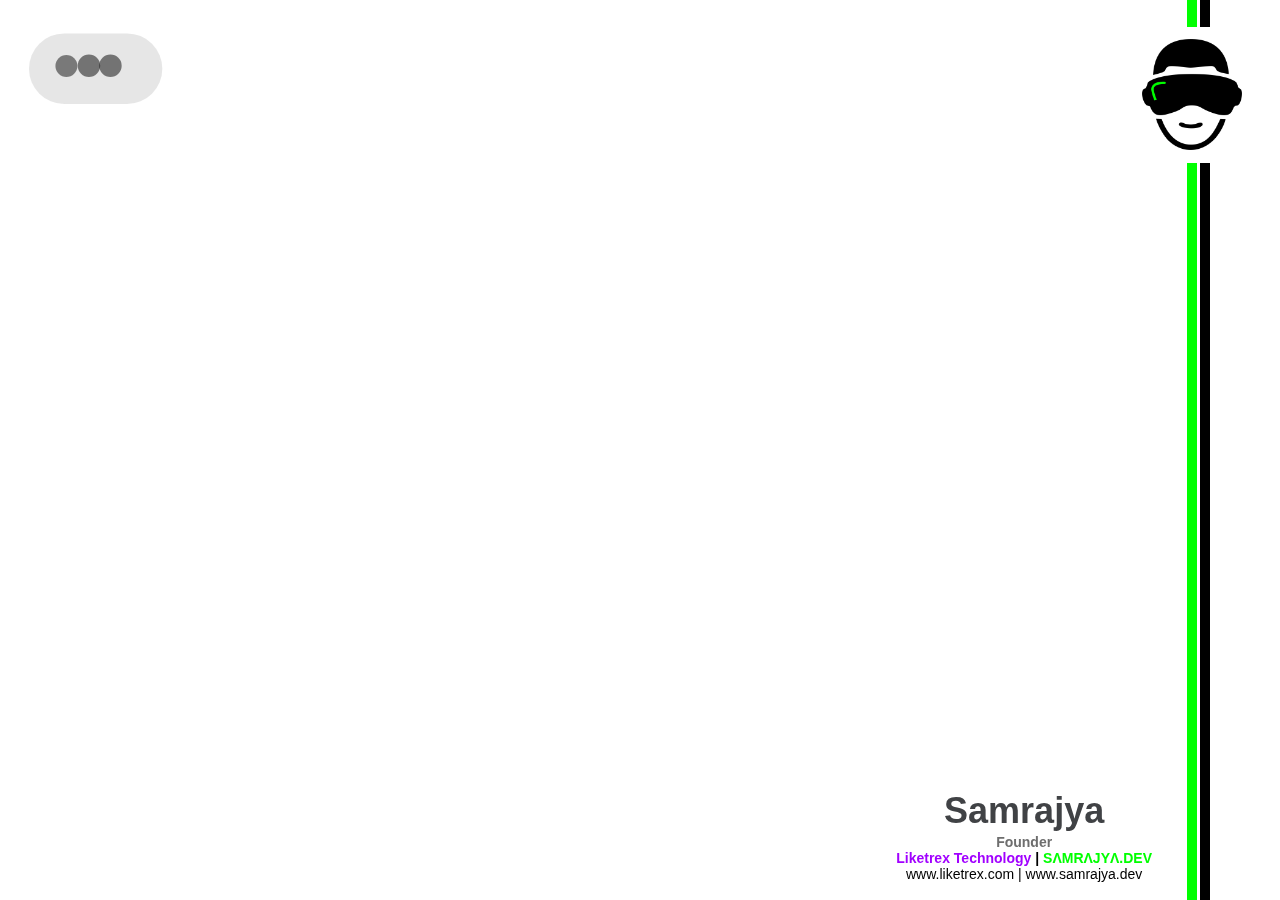
==== index.html @ 57734785 "Chat Bot added" ====
<!doctype html>
<html>
<head>
  <title>Samrajya Pujari</title>
  <meta charset="utf-8">
  <meta name="viewport" content="width=device-width, initial-scale=1, maximum-scale=1" />
  <meta name="description" content="I design and code things on the web. Samrajya Pujari samrajya.dev" />
  <meta property="og:site_name" content="samrajya.dev" />
  <meta property="og:title" content="Samrajya Pujari" />
  <meta property="og:description" content="I design and code things on the web. Samrajya Pujari samrajya.dev" />
  <meta property="og:type" content="website" />
  <meta property="og:url" content="https://samrajya.dev"/>
  <meta property="og:image" content="https://samrajya.dev/img/og-image.png" />
  <meta property="og:image:type" content="image/png" />
  <meta property="og:image:width" content="768" />
  <meta property="og:image:height" content="416" />
  <link rel="icon" type="image/png" href="img/logo.png" />
  <link rel="apple-touch-icon" href="img/apple-touch-icon.png" />
  <link rel="stylesheet" type="text/css" media="screen" href="css/styles.css" />
</head>
<body>
  <div class="messages"></div>
  <div class="strip-1"></div>
  <div class="strip-2"></div>
  <div class="logo-img">
    <img src="img/logo2.png" alt="Samrajya Pujari Full Stack Developer | Chief Coffee & Code Officer | Freelancer">
  </div>
  <div class="person">
    <div class="name">Samrajya</div>
    <b><div class="title" style="font-style: normal;">Founder</div></b>
    <div style="font-size:14px;">
    <span style="color:#a100ff;"><b>Liketrex Technology </span>| <span style="color:#00ff00;">SΛMRΛJYΛ.DEV</span> </b><br>
    <a href="https://liketrex.com" target="_blank" style="text-decoration: none; color:black">www.liketrex.com </a> 
    | 
    <a href="https://samrajya.dev" target="_blank" style="text-decoration: none; color:black">www.samrajya.dev</a><br>
    </div>
    </div>
  <script src="js/anime.js"></script>
  <script src="js/scripts.js"></script>
  <script type="text/javascript" id="zsiqchat">var $zoho=$zoho || {};$zoho.salesiq = $zoho.salesiq || {widgetcode: "e8a50fb1948e401c9a980efd4bddfc1600f9440d352703205f06ff3755c0651a0066838331a896734d364679d28a7fca", values:{},ready:function(){}};var d=document;s=d.createElement("script");s.type="text/javascript";s.id="zsiqscript";s.defer=true;s.src="https://salesiq.zoho.in/widget";t=d.getElementsByTagName("script")[0];t.parentNode.insertBefore(s,t);</script>
</body>
</html>
---- css/styles.css ----
:root { font-size: 1.125rem; }
@media (min-width: 600px) { :root { font-size: 1.5rem; } }
@media (min-width: 900px) { :root { font-size: 1.75rem; } }
@media (min-width: 1200px) { :root { font-size: 2rem; } }
*, *:before, *:after {
  margin: 0;
  padding: 0;
  box-sizing: border-box;
}
body {
  display: flex;
  flex-direction: column;
  align-items: center;
  min-width: 100vw;
  min-height: 100vh;
  font-family: "Helvetica Neue", Helvetica, Arial, sans-serif;
  background: #FFF;
}
.messages {
  overflow: auto;
  width: 100vw;
  max-height: 100vh;
  padding: 1rem .9rem;
}
.bubble {
  overflow: hidden;
  display: inline-block;
  margin: 0 0 .125rem 0;
  padding: .5rem .85rem;
  line-height: 1.25rem;
  border-radius: 1.25rem;
  transform-origin: 0 100%;
  vertical-align: middle;
  transition: border-radius .25s ease-out .075s;
}
.bubble.left.cornered {
  border-bottom-left-radius: 0;
}
.bubble.left {
  background: rgba(206,206,206,0.50);
}
.bubble:after {
  content: "";
  position: absolute;
  bottom: 0;
  left: -.5rem;
  width: .5rem;
  height: .5rem;
  background-image: url(../img/corner.svg);
  background-size: .5rem .5rem;
  background-position: .5rem 0;
  background-repeat: no-repeat;
  transition: background-position .15s ease-in;
}
.bubble.cornered:after {
  background-position: 0 0;
}
.bubble span {
  display: block;
}
.bubble span.message {
  opacity: 0;
}
.bubble a {
  color: #0076FF;
}
.bubble .loading {
  position: absolute;
  width: 2.25rem;
  font-size: 2rem;
  line-height: 1rem;
}
.bubble .loading b {
  display: inline-block;
  color: rgba(0,0,0,.5);
}

  .logo-img{
    width: 100px;
    position: fixed;
    right: 3%;
    top: 3%;
    background: #fff;
  }
  .logo-img img{
    width: 100%;
    height: 100%;
    padding-top: 12px;
    padding-bottom: 5px;
    object-fit: cover;
    object-position: center;
  }
  .strip-1 {
    position: fixed;
    right: 6.5%;
    height: 100%;
    border: solid #00ff00;
    border-width: 0px 10px 0px 0px;
  }
  .strip-2{
    position: fixed;
    right: 5.5%;
    height: 100%;
    border: solid #000;
    border-width: 0px 10px 0px 0px;
  }

  .person {
    position: fixed; 
    right: 10%; 
    bottom: 2%;
    text-align: center;
  }
  .name {
    color: #404245;
    font-size: 36px;
    font-weight: 600;
    margin-top: 8px;
    text-align: center;
  }
  .title {
    color: #6e6e6e;
    font-family: arial;
    font-size: 14px;
    font-style: italic;
    margin-top: 2px;
  }
  .phone{
    text-decoration: none;
    color: #6e6e6e;
    font-size: 12px;
  }

@media screen and (max-width: 600px){
  .name {
    font-size: 24px;
    text-align: center;
  }
  .title {
    font-size: 12px;
  }
  .strip-1 {
    display: none;
  }
  .strip-2{
    display: none;
  }
  .logo-img{
    display: none;
  }
}
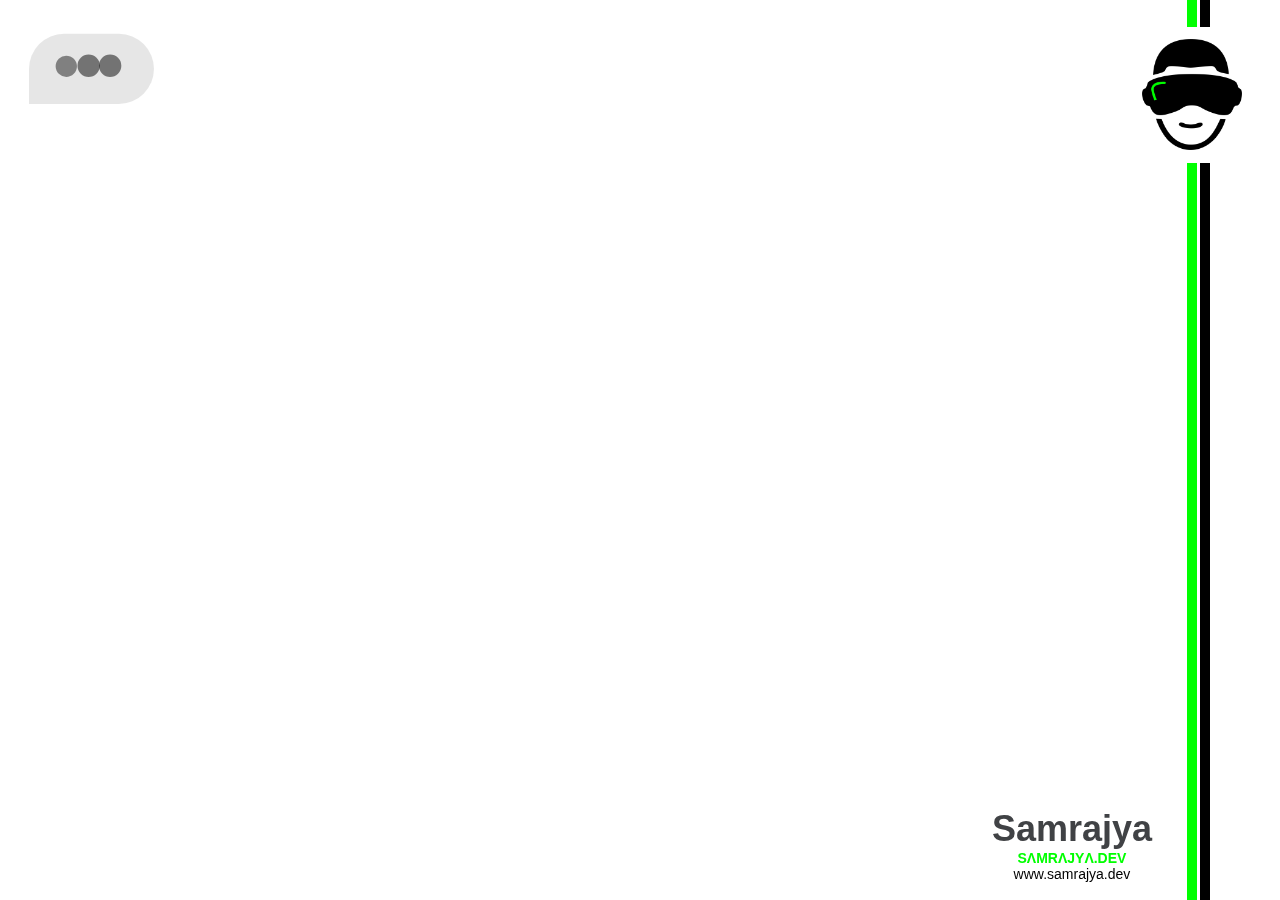
==== commit de47428c: "Update index.html" ====
--- a/index.html
+++ b/index.html
@@ -27,11 +27,9 @@
   </div>
   <div class="person">
     <div class="name">Samrajya</div>
-    <b><div class="title" style="font-style: normal;">Founder</div></b>
+    <!-- <b><div class="title" style="font-style: normal;">Founder</div></b> -->
     <div style="font-size:14px;">
-    <span style="color:#a100ff;"><b>Liketrex Technology </span>| <span style="color:#00ff00;">SΛMRΛJYΛ.DEV</span> </b><br>
-    <a href="https://liketrex.com" target="_blank" style="text-decoration: none; color:black">www.liketrex.com </a> 
-    | 
+    <span style="color:#a100ff;"><b><span style="color:#00ff00;">SΛMRΛJYΛ.DEV</span> </b><br>
     <a href="https://samrajya.dev" target="_blank" style="text-decoration: none; color:black">www.samrajya.dev</a><br>
     </div>
     </div>
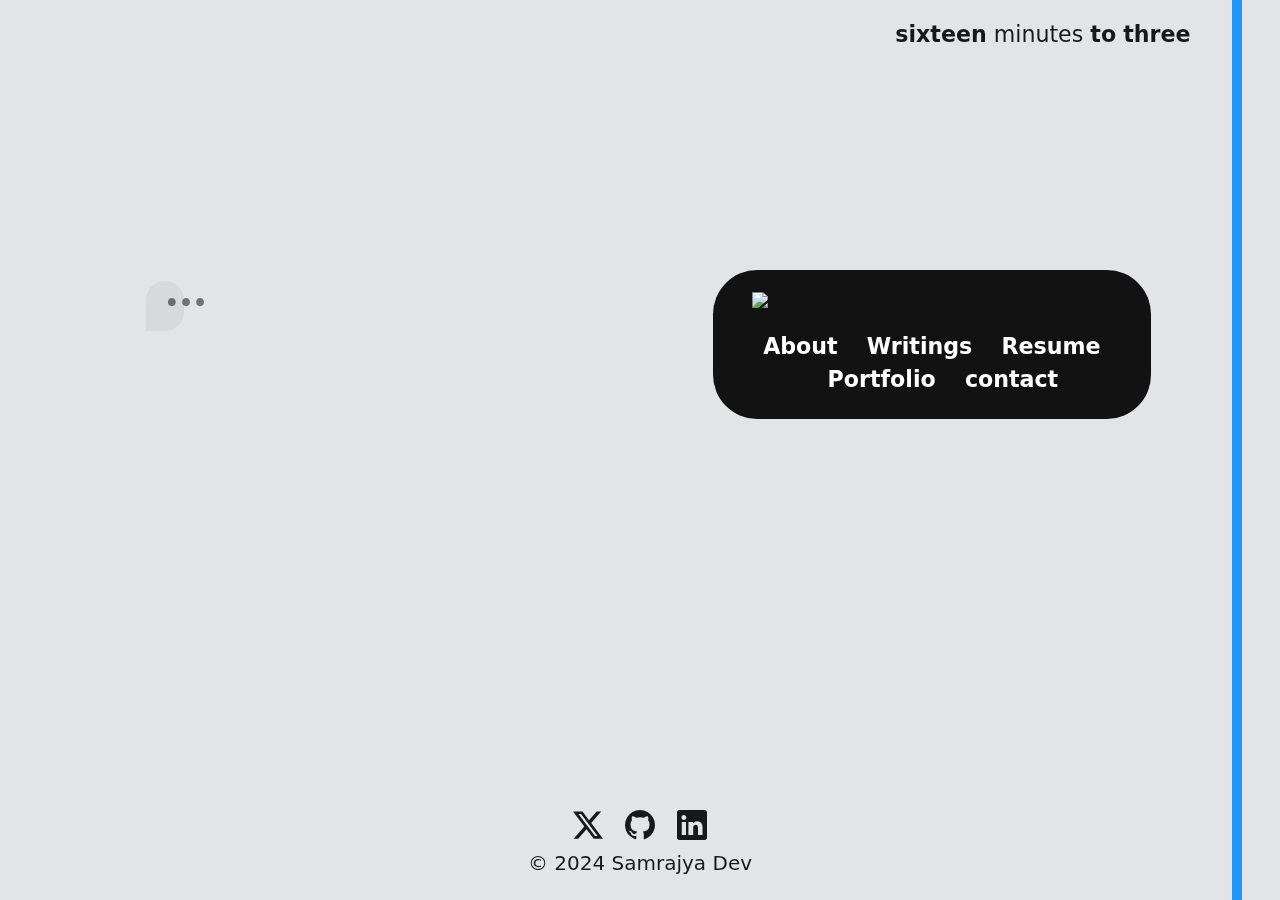
==== commit 05e1a61d: "New Site Upgrade" ====
--- a/index.html
+++ b/index.html
@@ -1,13 +1,13 @@
 <!doctype html>
 <html>
 <head>
-  <title>Samrajya Pujari</title>
+  <title>Samrajya Data Analyst</title>
   <meta charset="utf-8">
   <meta name="viewport" content="width=device-width, initial-scale=1, maximum-scale=1" />
-  <meta name="description" content="I design and code things on the web. Samrajya Pujari samrajya.dev" />
+  <meta name="description" content="Hi! there. I'm Samrajya Data Analyst and also I design and code things on the web." />
   <meta property="og:site_name" content="samrajya.dev" />
-  <meta property="og:title" content="Samrajya Pujari" />
-  <meta property="og:description" content="I design and code things on the web. Samrajya Pujari samrajya.dev" />
+  <meta property="og:title" content="Samrajya Data Analyst" />
+  <meta property="og:description" content="Hi! there. I'm Samrajya Data Analyst and also I design and code things on the web." />
   <meta property="og:type" content="website" />
   <meta property="og:url" content="https://samrajya.dev"/>
   <meta property="og:image" content="https://samrajya.dev/img/og-image.png" />
@@ -16,25 +16,131 @@
   <meta property="og:image:height" content="416" />
   <link rel="icon" type="image/png" href="img/logo.png" />
   <link rel="apple-touch-icon" href="img/apple-touch-icon.png" />
-  <link rel="stylesheet" type="text/css" media="screen" href="css/styles.css" />
+  <link rel="stylesheet" type="text/css" media="screen" href="css/style.css" />
+	
+	<link href="https://cdn.jsdelivr.net/npm/bootstrap@5.3.3/dist/css/bootstrap.min.css" rel="stylesheet">
+	<script src="https://cdn.jsdelivr.net/npm/bootstrap@5.3.3/dist/js/bootstrap.bundle.min.js"></script>
+	<link rel="stylesheet" href="https://cdn.jsdelivr.net/npm/bootstrap-icons@1.11.3/font/bootstrap-icons.min.css">
+	<link href="https://fonts.googleapis.com/css2?family=DM+Sans:wght@200;400;600&amp;display=swap" />	
+	<script src="https://cdnjs.cloudflare.com/ajax/libs/jquery/3.3.1/jquery.min.js"></script>
+	<script src="https://cdn.rawgit.com/zenorocha/clipboard.js/master/dist/clipboard.min.js"></script>
+
+	
+	
 </head>
+
 <body>
-  <div class="messages"></div>
-  <div class="strip-1"></div>
-  <div class="strip-2"></div>
-  <div class="logo-img">
-    <img src="img/logo2.png" alt="Samrajya Pujari Full Stack Developer | Chief Coffee & Code Officer | Freelancer">
-  </div>
-  <div class="person">
-    <div class="name">Samrajya</div>
-    <!-- <b><div class="title" style="font-style: normal;">Founder</div></b> -->
-    <div style="font-size:14px;">
-    <span style="color:#a100ff;"><b><span style="color:#00ff00;">SΛMRΛJYΛ.DEV</span> </b><br>
-    <a href="https://samrajya.dev" target="_blank" style="text-decoration: none; color:black">www.samrajya.dev</a><br>
-    </div>
-    </div>
-  <script src="js/anime.js"></script>
-  <script src="js/scripts.js"></script>
-  <script type="text/javascript" id="zsiqchat">var $zoho=$zoho || {};$zoho.salesiq = $zoho.salesiq || {widgetcode: "e8a50fb1948e401c9a980efd4bddfc1600f9440d352703205f06ff3755c0651a0066838331a896734d364679d28a7fca", values:{},ready:function(){}};var d=document;s=d.createElement("script");s.type="text/javascript";s.id="zsiqscript";s.defer=true;s.src="https://salesiq.zoho.in/widget";t=d.getElementsByTagName("script")[0];t.parentNode.insertBefore(s,t);</script>
+	<div class="strip-1"></div>
+	<div class="bento-1">
+	  <div class="clock">
+	    <strong class="clock__word clock__word--bold"></strong>
+	    <span class="clock__word"></span>
+	    <strong class="clock__word clock__word--bold"></strong>
+	    <strong class="clock__word clock__word--bold"></strong>
+	  </div>
+	</div>
+
+	<div class="container-fluid">
+		<div class="bento-m justify-content-md-middle">
+		  <div class="row justify-content-center justify-content-md-evenly">
+			<div class="col-md-4 col-12 text-center text-md-start py-2 mb-md-0 mb-4">
+			  <div class="messages"></div>
+			</div>
+			<div class="bento-2 col-md-4 col-8">
+				<div class="card border-0 bg-transparent">
+					<img class="card-img-top px-3 pt-3" src="https://samrajya.dev/img/SD-Analyst-1.png">
+					<div class="card-body text-center">
+						<a href="#" class="card-link ab-text">About</a>
+						<a href="#" class="card-link">Writings</a>
+						<a href="#" class="card-link">Resume</a>
+						<a href="#" class="card-link">Portfolio</a>
+						<a href="#" class="card-link contact-text">contact</a>
+					</div>
+				</div>
+			</div>
+		  </div>
+		</div>
+	</div>	
+	
+	<div class="main">
+	
+	<div class="contact-section">
+		<div class="contact-close hover-target"></div>
+		<div class="container justify-content-center">
+			<div class="row col-12 my-5">
+                <div class="col-6">
+                    <p class="fs-6 fw-bold text-end">
+                        To: <span id="emailcpid" class="emailcp" data-clipboard-target="#emailcpid">hello@samrajya.dev</span>
+                    </P>
+				</div>
+				<div class="col-6 text-start"><span class="copied badge text-bg-success">Copied!</span></div>
+                
+                <div class="col-12 mt-1">
+                    <p class="fs-6 fw-bold text-center">Show some love ❤️ & feed me your data challenges!</p>
+                    <form class="row g-2 mx-3 mb-2 border-0">
+                        <div class="col-md-3">
+                            <label for="name">Your name*</label>
+                            <input type="text" class="form-control form-control-sm" id="name" placeholder="Name">
+                        </div>
+                        <div class="col-md-4">
+                            <label for="em">From:*</label>
+                            <input type="email" class="form-control form-control-sm" id="em" placeholder="name@example.com">
+                        </div>
+                        <div class="col-md-5">
+                            <label for="subject">Subject*</label>
+                            <input type="text" class="form-control form-control-sm" id="subject" placeholder="Subject">
+                        </div>
+                        <div class="col-12">
+                            <label for="company">Your Company</label>
+                            <input type="text" class="form-control form-control-sm" id="company" placeholder="Company">
+                        </div>
+                        <div class="col-12">
+                            <label for="comment"><label for="comment">What's your idea?*</label></label>
+                            <textarea class="form-control form-control-sm" placeholder="Leave a comment here" id="comment" style="height: 100px"></textarea>
+                        </div>
+                        <button type="submit" class="btn btn-primary">Submit</button>
+                    </form>
+					</div>
+				</div>
+			</div>
+		</div>
+	</div>     
+		
+		<div class="ab-section">
+			<div class="ab-close hover-target"></div>
+			<div class="container">
+				<div class="row justify-content-evenly">
+					<div class="card col-10 col-md-5 bg-transparent border-0"><img class="card-img-top" src="https://samrajya.dev/img/profile-2.jpg" alt=""></div>
+					<div class="card ab-biotext col-10 col-md-7 bg-transparent border-0">
+						<div class="card-body pt-0 text-start">
+							<h3 class="h-3">Samrajya <span class="fs-5">Data Analyst</span></h3>
+							<p class="fs-6">By day, I'm a data analyst, wrangling numbers to find stories. By night, I'm an artist, inspired by the world's narratives. These images reflect my fascination.
+								<br> <span class="fst-italic">Read my story of fascination <a href="#">here.</a></span>
+							</p>
+						</div>
+					</div>
+					<div class="card col-3 bg-transparent border-0" style="height: 50%"><img class="card-img-top" src="https://samrajya.dev/img/lord-shri-ganesha.jpg" alt=""></div>
+					<div class="card col-3 bg-transparent border-0"><img class="card-img-top" src="https://samrajya.dev/img/lord-shri-hanuman.jpg" alt=""></div>
+					<div class="card col-4 bg-transparent border-0"><img class="card-img-top" src="https://images.unsplash.com/photo-1545989253-02cc26577f88" alt=""></div>
+				</div>
+			</div>
+		</div>
+
+		
+		<footer class="p-0 m-0 fixed-bottom z-0">
+			<div class="">
+				<ul class="social-icons nav justify-content-center p-0 m-0">
+					<li class="mx-2 my-0 p-0"><a class="nav-link p-0 m-0" href="https://x.com/samrajya_dev"><i class="bi bi-twitter-x"></i></a></li>
+					<li class="mx-2 my-0 p-0"><a class="nav-link p-0 m-0" href="https://github.com/samrajya-dev"><i class="bi bi-github"></i></a></li>
+					<li class="mx-2 my-0 p-0"><a class="nav-link p-0 m-0" href="https://linkedin.com/in/samrajya"><i class="bi bi-linkedin"></i></a></li>
+				</ul>
+				<p class="text-center">&copy; 2024 Samrajya Dev</p>
+			</div>
+		</footer>
+
+	</div>
+	
+	<script src="https://samrajya.dev/js/anime.js"></script>
+	<script src="js/script.js"></script>
 </body>
 </html>
--- a/css/style.css
+++ b/css/style.css
@@ -0,0 +1,340 @@
+html, body {
+	margin:0;
+	padding:0;
+	height:100%;
+	overflow: hidden;
+}
+
+
+*, *:before, *:after {
+	border: 0;
+	box-sizing: border-box;
+	margin: 0;
+	padding: 0;
+	scroll-behavior: smooth;
+}
+
+:root {
+	--hue: 223;
+	--bg: hsl(var(--hue),10%,90%);
+	--fg: hsl(var(--hue),10%,10%);
+	--primary: hsl(var(--hue),90%,50%);
+	--trans-dur: 0.3s;
+	font-size: calc(5px + (60 - 20) * (100vw - 320px) / (2560 - 320));
+}
+
+body {
+	background-color: var(--bg)!important;
+	color: var(--fg)!important;
+	display: flex;
+	flex-direction: column;
+	font: 1em/1.5 "DM Sans", sans-serif;
+	align-items: center;
+	transition: background-color var(--trans-dur), color var(--trans-dur);
+	min-width: 100vw;
+	min-height: 100vh;
+  	-webkit-transition: all 300ms linear;
+	transition: all 300ms linear;
+}
+
+
+main{
+  position:relative;
+  min-height:100%;
+}
+
+.bento-2{
+  background-color: #121212;
+  border-radius: calc(0.5 * 4rem);
+  height:50%;
+  width: 18rem;
+}
+
+.bento-m{
+	width:100vw;
+	height:40%;
+	/* background:red; */
+	position:absolute;
+	left:0;
+	right:0;
+	top:0;
+	bottom:0;
+	margin:auto;
+}
+.bento-2 a{
+	line-height: 1;
+	font-weight: 700;
+	text-decoration: none;
+	color:#fff;
+}
+.bento-2 a:hover{
+  text-decoration: underline wavy;
+  color: #1f98f9;
+}
+
+.message a:hover{
+  text-decoration: underline wavy #1f98f9;
+}
+  .bento-1 {
+    position: fixed; 
+    right: 7%; 
+    top: 2%;
+    text-align: center;
+  }
+
+  @media (max-width:640px) {
+	body{
+	overflow-y: hidden;
+	}
+	.bento-1 {
+		right: 0;
+		left: 0;
+		margin: auto;
+		font-size: 24px;
+	  }
+	  .messages{
+		display: none;
+	  }
+	  .bento-2 {
+		font-size: 24px;
+	  }
+	  footer{
+		margin-bottom: 20px;
+	  }
+}
+
+
+
+.clock {
+	margin: auto;
+	text-align: center;
+}
+.clock__word {
+	display: inline-block;
+	font-weight: 200;
+}
+.clock__word:empty {
+	display: none;
+}
+.clock__word--bold {
+	font-weight: 600;
+}
+.clock__word--fade-fly-in {
+	animation: fade-fly-in 0.6s cubic-bezier(0.65,0,0.35,1);
+}
+
+.messages {
+  overflow: auto;
+  width: 100vw;
+  max-height: 100vh;
+/*   padding: .5rem .4rem; */
+/*   padding-left: 15%;
+  padding-top: 15%; */
+}
+.bubble {
+  overflow: hidden;
+  display: inline-block;
+  margin: 0 0 .25rem 0;
+  padding: .5rem .85rem;
+  line-height: 1rem;
+  border-radius: 1.25rem;
+  transform-origin: 0 100%;
+  vertical-align: middle;
+  transition: border-radius .25s ease-out .075s;
+}
+.bubble.left.cornered {
+  border-bottom-left-radius: 0;
+}
+.bubble.left {
+  background: rgba(206,206,206,0.50);
+}
+.bubble:after {
+  content: "";
+  position: absolute;
+  bottom: 0;
+  left: -.5rem;
+  width: .5rem;
+  height: .5rem;
+  background-image: url(https://samrajya.dev/img/corner.svg);
+  background-size: .5rem .5rem;
+  background-position: .5rem 0;
+  background-repeat: no-repeat;
+  transition: background-position .15s ease-in;
+}
+.bubble.cornered:after {
+  background-position: 0 0;
+}
+.bubble span {
+  display: block;
+}
+.bubble span.message {
+  opacity: 0;
+}
+.bubble a {
+  color: #0076FF;
+}
+.bubble .loading {
+  position: absolute;
+  width: 2.25rem;
+  font-size: 1rem;
+  line-height: 1rem;
+}
+.bubble .loading b {
+  display: inline-block;
+  color: rgba(0,0,0,.5);
+}
+
+
+
+
+
+
+.contact-section {
+	position: fixed;
+	  top: 0;
+	  left: 0;
+	  width: 100%;
+	  display: block;
+	  overflow: hidden;
+	  height: 100vh;
+	  background-color: var(--bg);
+	  transform: translateX(100%);
+	  -webkit-transition: all 300ms linear;
+	  transition: all 300ms linear;
+	  z-index: 10;
+  }
+  body.contact-on .contact-section {
+	  transform: translateX(0);
+	  -webkit-transition-delay: 400ms;
+	  transition-delay: 400ms;
+  }
+  .contact-close {
+	position: absolute;
+	  top: 20px;
+	  right: 20px;
+	  width: 30px;
+	  display: block;
+	  overflow: hidden;
+	  height: 30px;
+	  -webkit-transition: all 200ms linear;
+	  transition: all 200ms linear;
+	  background-repeat: no-repeat;
+	  background-position: center;
+	  background-size: 36px 36px;
+	  background-image: url('http://www.ivang-design.com/svg-load/portfolio/close.svg');
+	  cursor: pointer;
+	  z-index: 11;
+  }
+  .contact-close:hover {
+	  transform: rotate(90deg);
+  }
+  
+  .copied {
+	  display: none;
+  }
+  
+  .form-control{
+	  color: #1f98f9!important;
+	  border-color: #1f98f9!important;
+	  background-color: transparent!important;
+  }
+  .form-control::placeholder{
+	  opacity: 0.5;
+	  color: grey!important;
+	}
+
+.ab-section {
+	position: fixed;
+	top: 0;
+	left: 0;
+	width: 100%;
+	height: 100vh;
+	padding: 100px 0;
+	display: block;
+	overflow-x: hidden;
+	overflow-y: auto;
+	background-color: var(--bg);
+	transform: translateX(100%);
+	-webkit-transition: all 300ms linear;
+	transition: all 300ms linear;
+	z-index: 10;
+}
+.ab-biotext{
+  color: #fff!important;
+}
+body.ab-on .ab-section {
+	transform: translateX(0);
+	-webkit-transition-delay: 400ms;
+	transition-delay: 400ms;
+}
+.ab-close {
+  position: absolute;
+	top: 20px;
+	right: 20px;
+	width: 30px;
+	display: block;
+	overflow: hidden;
+	height: 30px;
+	-webkit-transition: all 200ms linear;
+	transition: all 200ms linear;
+	background-repeat: no-repeat;
+	background-position: center;
+	background-size: 36px 36px;
+	background-image: url('http://www.ivang-design.com/svg-load/portfolio/close.svg');
+	cursor: pointer;
+	z-index: 11;
+}
+.ab-close:hover {
+    transform: rotate(90deg);
+}
+
+
+
+
+
+
+
+
+
+
+
+
+  .strip-1 {
+    position: fixed;
+    right: 3%;
+    height: 100%;
+    border: #000;
+    width: 10px;
+    background: #1f98f9;
+    border-width: 0px 10px 0px 0px;
+  }
+
+.social-icons a{
+  cursor: pointer;
+  font-size: 30px;
+}
+.social-icons i{
+  cursor: pointer;
+  font-size: 30px;
+  color:var(--fg);
+}
+footer p{
+  color:var(--fg);
+  font-size: 20px;
+}
+.social-icons i:hover {
+  color: #1f98f9;
+}
+
+/* Dark theme */
+@media (prefers-color-scheme: dark) {
+	:root {
+		--bg: hsl(var(--hue),10%,10%);
+		--fg: hsl(var(--hue),10%,90%);
+	}
+}
+/* Animations */
+@keyframes fade-fly-in {
+	from { opacity: 0; transform: translateY(100%); }
+	to { opacity: 1; transform: translateY(0); }
+}
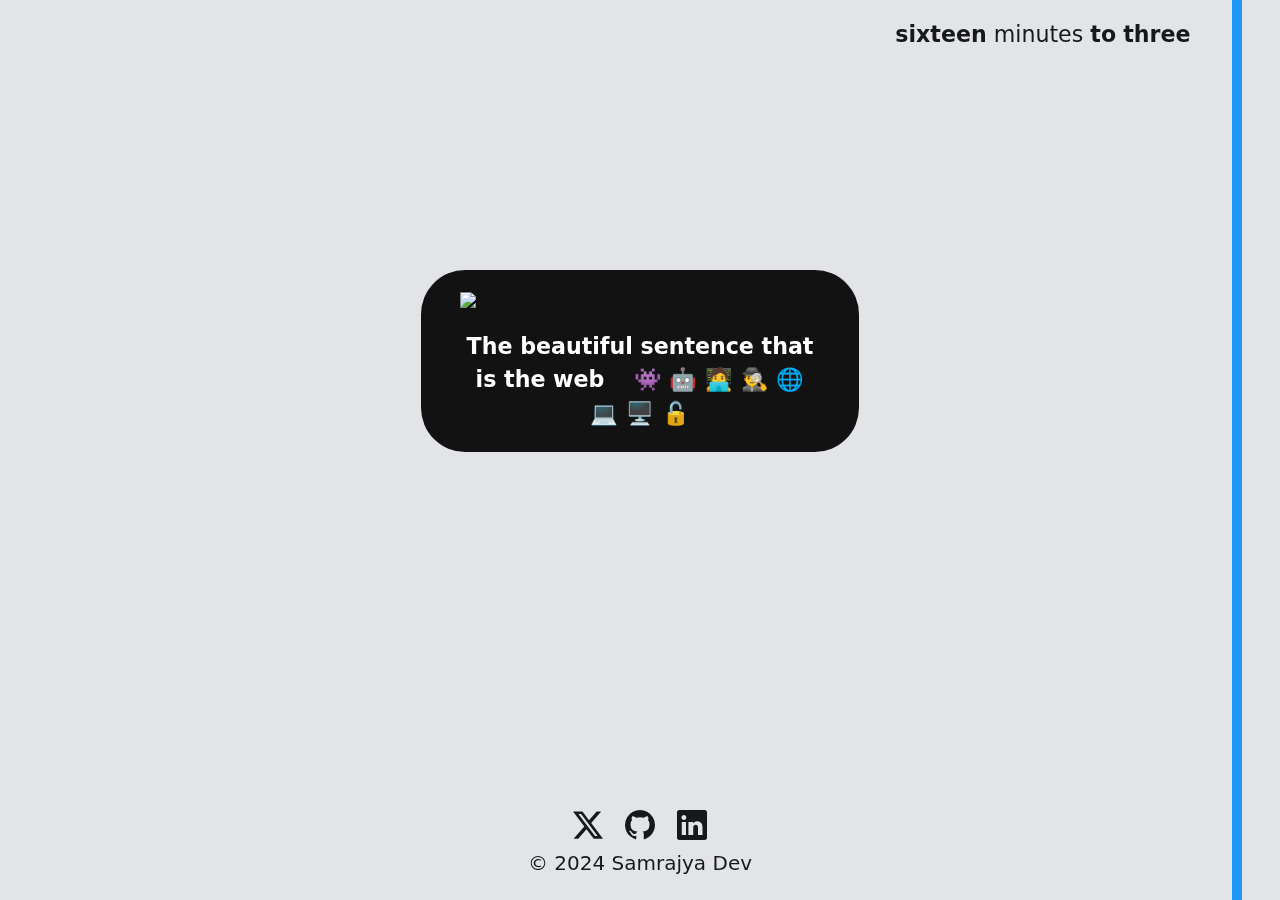
==== commit cd4e743d: "Merge pull request #2 from dev-samrajya/main" ====
--- a/index.html
+++ b/index.html
@@ -1,20 +1,20 @@
 <!doctype html>
 <html>
 <head>
-  <title>Samrajya Data Analyst</title>
+  <title>👨‍💻 samrajya 👨🛠📋 </title>
   <meta charset="utf-8">
   <meta name="viewport" content="width=device-width, initial-scale=1, maximum-scale=1" />
-  <meta name="description" content="Hi! there. I'm Samrajya Data Analyst and also I design and code things on the web." />
+  <meta name="description" content="Hi! there. I'm Samrajya" />
   <meta property="og:site_name" content="samrajya.dev" />
-  <meta property="og:title" content="Samrajya Data Analyst" />
-  <meta property="og:description" content="Hi! there. I'm Samrajya Data Analyst and also I design and code things on the web." />
+  <meta property="og:title" content="Samrajya Dev" />
+  <meta property="og:description" content="Hi! there. I'm Samrajya I design and code things on the web." />
   <meta property="og:type" content="website" />
   <meta property="og:url" content="https://samrajya.dev"/>
   <meta property="og:image" content="https://samrajya.dev/img/og-image.png" />
   <meta property="og:image:type" content="image/png" />
   <meta property="og:image:width" content="768" />
   <meta property="og:image:height" content="416" />
-  <link rel="icon" type="image/png" href="img/logo.png" />
+  <link rel="icon" type="image/png" href="img/SD-Analyst-0.png" />
   <link rel="apple-touch-icon" href="img/apple-touch-icon.png" />
   <link rel="stylesheet" type="text/css" media="screen" href="css/style.css" />
 	
@@ -43,18 +43,20 @@
 	<div class="container-fluid">
 		<div class="bento-m justify-content-md-middle">
 		  <div class="row justify-content-center justify-content-md-evenly">
-			<div class="col-md-4 col-12 text-center text-md-start py-2 mb-md-0 mb-4">
+			<!-- <div class="col-md-4 col-12 text-center text-md-start py-2 mb-md-0 mb-4">
 			  <div class="messages"></div>
-			</div>
+			</div> -->
 			<div class="bento-2 col-md-4 col-8">
 				<div class="card border-0 bg-transparent">
-					<img class="card-img-top px-3 pt-3" src="https://samrajya.dev/img/SD-Analyst-1.png">
+					<img class="card-img-top px-3 pt-3" src="https://samrajya.dev/img/SAMRAJYA-GREY.PNG">
 					<div class="card-body text-center">
-						<a href="#" class="card-link ab-text">About</a>
-						<a href="#" class="card-link">Writings</a>
-						<a href="#" class="card-link">Resume</a>
-						<a href="#" class="card-link">Portfolio</a>
-						<a href="#" class="card-link contact-text">contact</a>
+						<a href="#" class="card-link ab-text">The beautiful sentence that is the web</a>
+						<a href="#" class="card-link ab-text">👾 🤖 🧑‍💻 🕵️‍♂️ 🌐 💻 🖥️ 🔓</a>
+						<!-- <a href="#" class="card-link ab-text">About</a>
+						<a href="https://blog.samrajya.dev" target="_blank" class="card-link">Writings</a>
+						<a href="/pvt-resume.pdf" target="_blank" class="card-link">Resume</a>
+						<a href="https://portfolio.samrajya.dev" target="_blank" class="card-link">Portfolio</a>
+						<a href="#" class="card-link contact-text">contact</a> -->
 					</div>
 				</div>
 			</div>
@@ -64,42 +66,42 @@
 	
 	<div class="main">
 	
-	<div class="contact-section">
-		<div class="contact-close hover-target"></div>
-		<div class="container justify-content-center">
-			<div class="row col-12 my-5">
-                <div class="col-6">
-                    <p class="fs-6 fw-bold text-end">
-                        To: <span id="emailcpid" class="emailcp" data-clipboard-target="#emailcpid">hello@samrajya.dev</span>
-                    </P>
-				</div>
-				<div class="col-6 text-start"><span class="copied badge text-bg-success">Copied!</span></div>
+		<div class="contact-section">
+			<div class="contact-close hover-target"></div>
+			<div class="container justify-content-center">
+				<div class="row col-12 my-5">
+                	<div class="col-6">
+                    	<p class="fs-6 fw-bold text-end">
+                        	To: <span id="emailcpid" class="emailcp" data-clipboard-target="#emailcpid">hello@samrajya.dev</span>
+                    	</P>
+					</div>
+					<div class="col-6 text-start"><span class="copied badge text-bg-success">Copied!</span></div>
                 
-                <div class="col-12 mt-1">
-                    <p class="fs-6 fw-bold text-center">Show some love ❤️ & feed me your data challenges!</p>
-                    <form class="row g-2 mx-3 mb-2 border-0">
-                        <div class="col-md-3">
-                            <label for="name">Your name*</label>
-                            <input type="text" class="form-control form-control-sm" id="name" placeholder="Name">
-                        </div>
-                        <div class="col-md-4">
-                            <label for="em">From:*</label>
-                            <input type="email" class="form-control form-control-sm" id="em" placeholder="name@example.com">
-                        </div>
-                        <div class="col-md-5">
-                            <label for="subject">Subject*</label>
-                            <input type="text" class="form-control form-control-sm" id="subject" placeholder="Subject">
-                        </div>
-                        <div class="col-12">
-                            <label for="company">Your Company</label>
-                            <input type="text" class="form-control form-control-sm" id="company" placeholder="Company">
-                        </div>
-                        <div class="col-12">
-                            <label for="comment"><label for="comment">What's your idea?*</label></label>
-                            <textarea class="form-control form-control-sm" placeholder="Leave a comment here" id="comment" style="height: 100px"></textarea>
-                        </div>
-                        <button type="submit" class="btn btn-primary">Submit</button>
-                    </form>
+					<div class="col-12 mt-1">
+						<p class="fs-6 fw-bold text-center">Show some love ❤️ & feed me your data challenges!</p>
+						<form class="row g-2 mx-3 mb-2 border-0">
+							<div class="col-md-3">
+								<label for="name">Your name*</label>
+								<input type="text" class="form-control form-control-sm" id="name" placeholder="Name">
+							</div>
+							<div class="col-md-4">
+								<label for="em">From:*</label>
+								<input type="email" class="form-control form-control-sm" id="em" placeholder="name@example.com">
+							</div>
+							<div class="col-md-5">
+								<label for="subject">Subject*</label>
+								<input type="text" class="form-control form-control-sm" id="subject" placeholder="Subject">
+							</div>
+							<div class="col-12">
+								<label for="company">Your Company</label>
+								<input type="text" class="form-control form-control-sm" id="company" placeholder="Company">
+							</div>
+							<div class="col-12">
+								<label for="comment"><label for="comment">What's your idea?*</label></label>
+								<textarea class="form-control form-control-sm" placeholder="Leave a comment here" id="comment" style="height: 100px"></textarea>
+							</div>
+							<button type="submit" class="btn btn-primary">Submit</button>
+						</form>
 					</div>
 				</div>
 			</div>
@@ -113,7 +115,8 @@
 					<div class="card col-10 col-md-5 bg-transparent border-0"><img class="card-img-top" src="https://samrajya.dev/img/profile-2.jpg" alt=""></div>
 					<div class="card ab-biotext col-10 col-md-7 bg-transparent border-0">
 						<div class="card-body pt-0 text-start">
-							<h3 class="h-3">Samrajya <span class="fs-5">Data Analyst</span></h3>
+							<!-- <h3 class="h-3">Samrajya <span class="fs-5">Data Analyst</span></h3> -->
+							<h3 class="h-3">Samrajya <span class="fs-5">Dev</span></h3>
 							<p class="fs-6">By day, I'm a data analyst, wrangling numbers to find stories. By night, I'm an artist, inspired by the world's narratives. These images reflect my fascination.
 								<br> <span class="fst-italic">Read my story of fascination <a href="#">here.</a></span>
 							</p>
